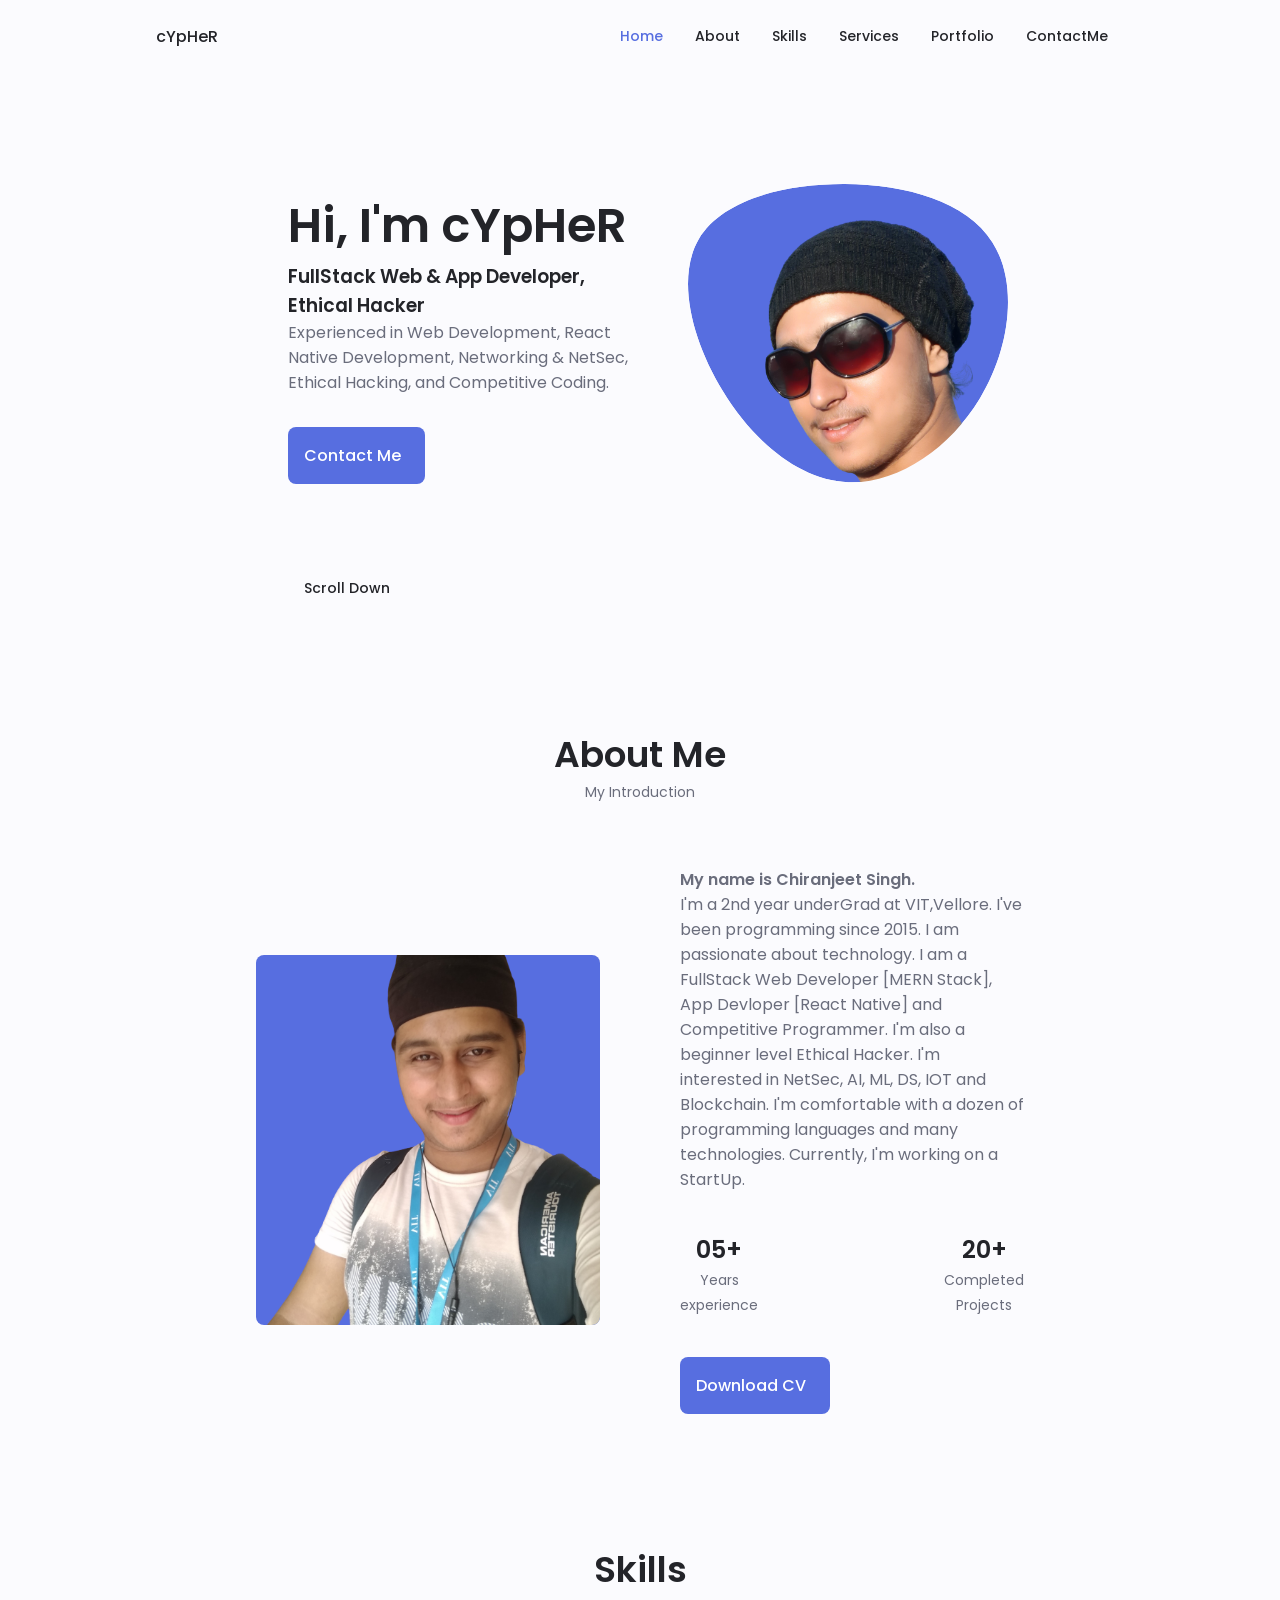
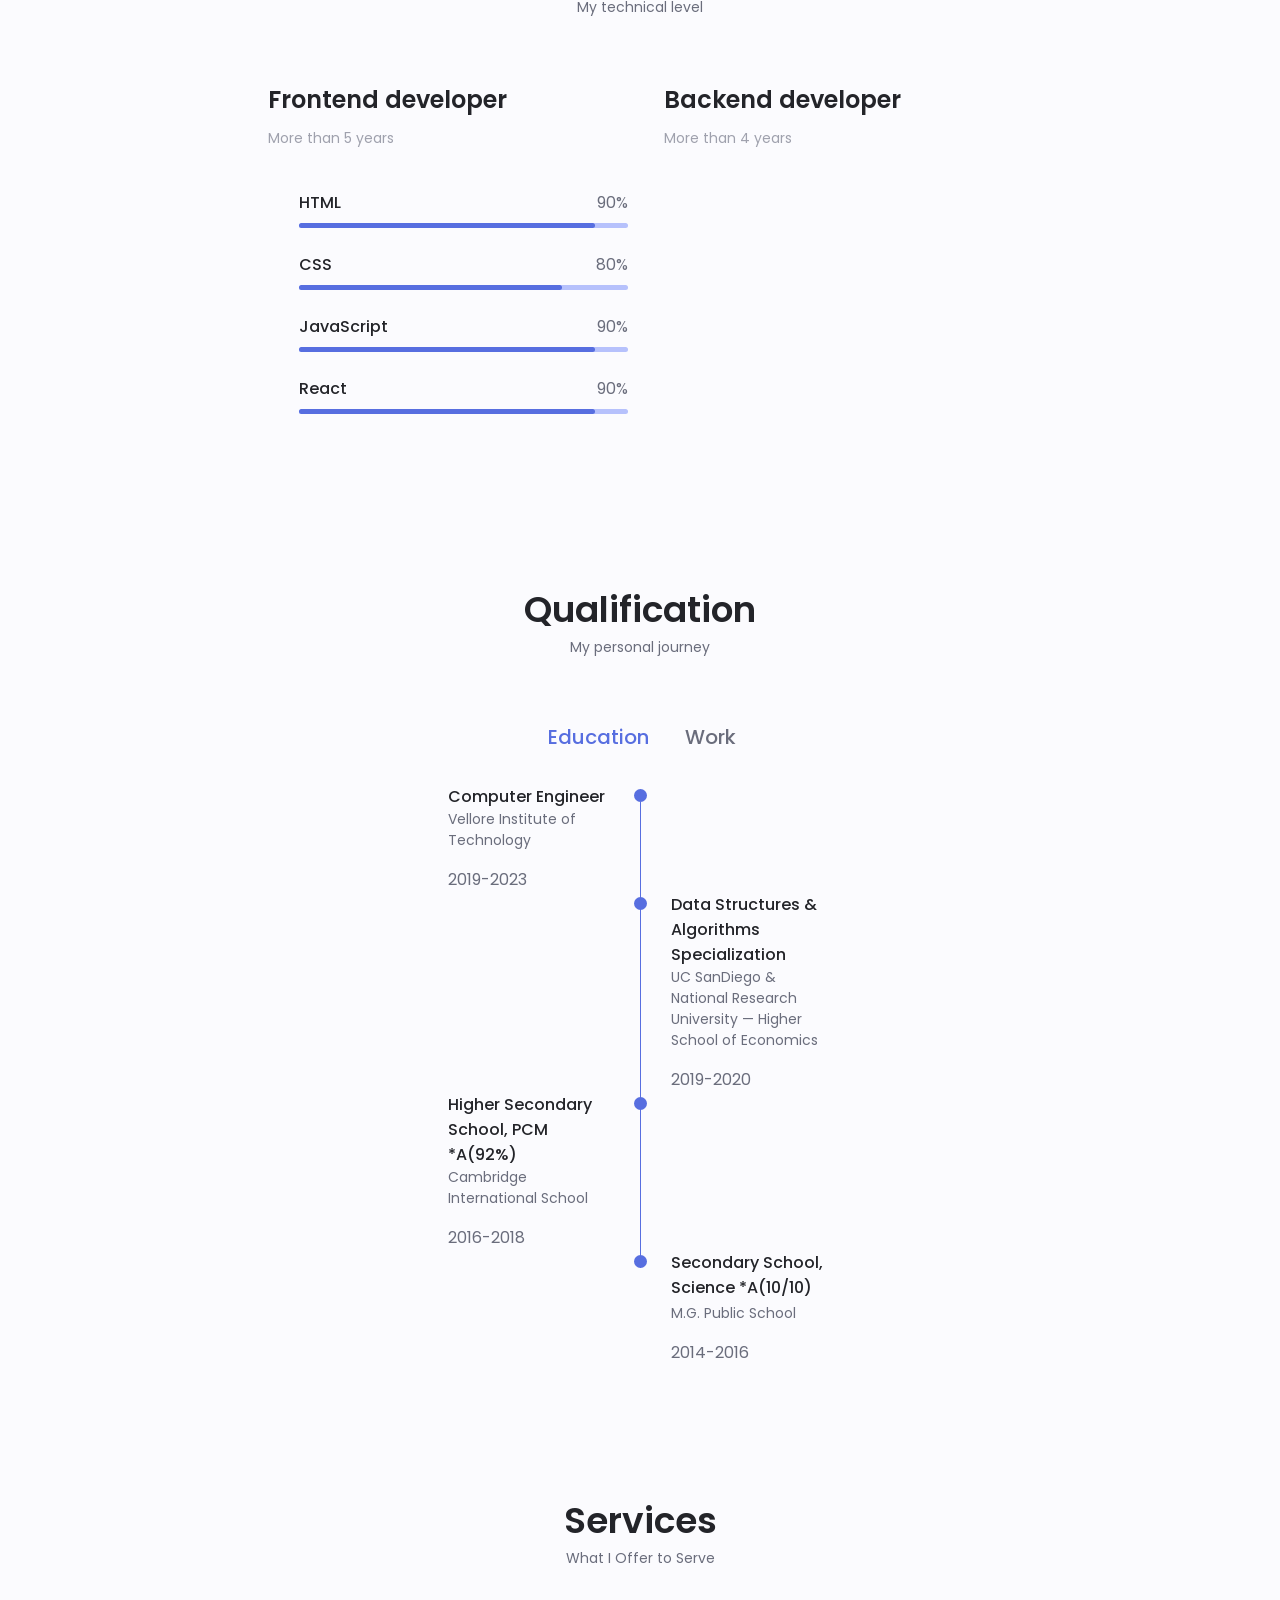
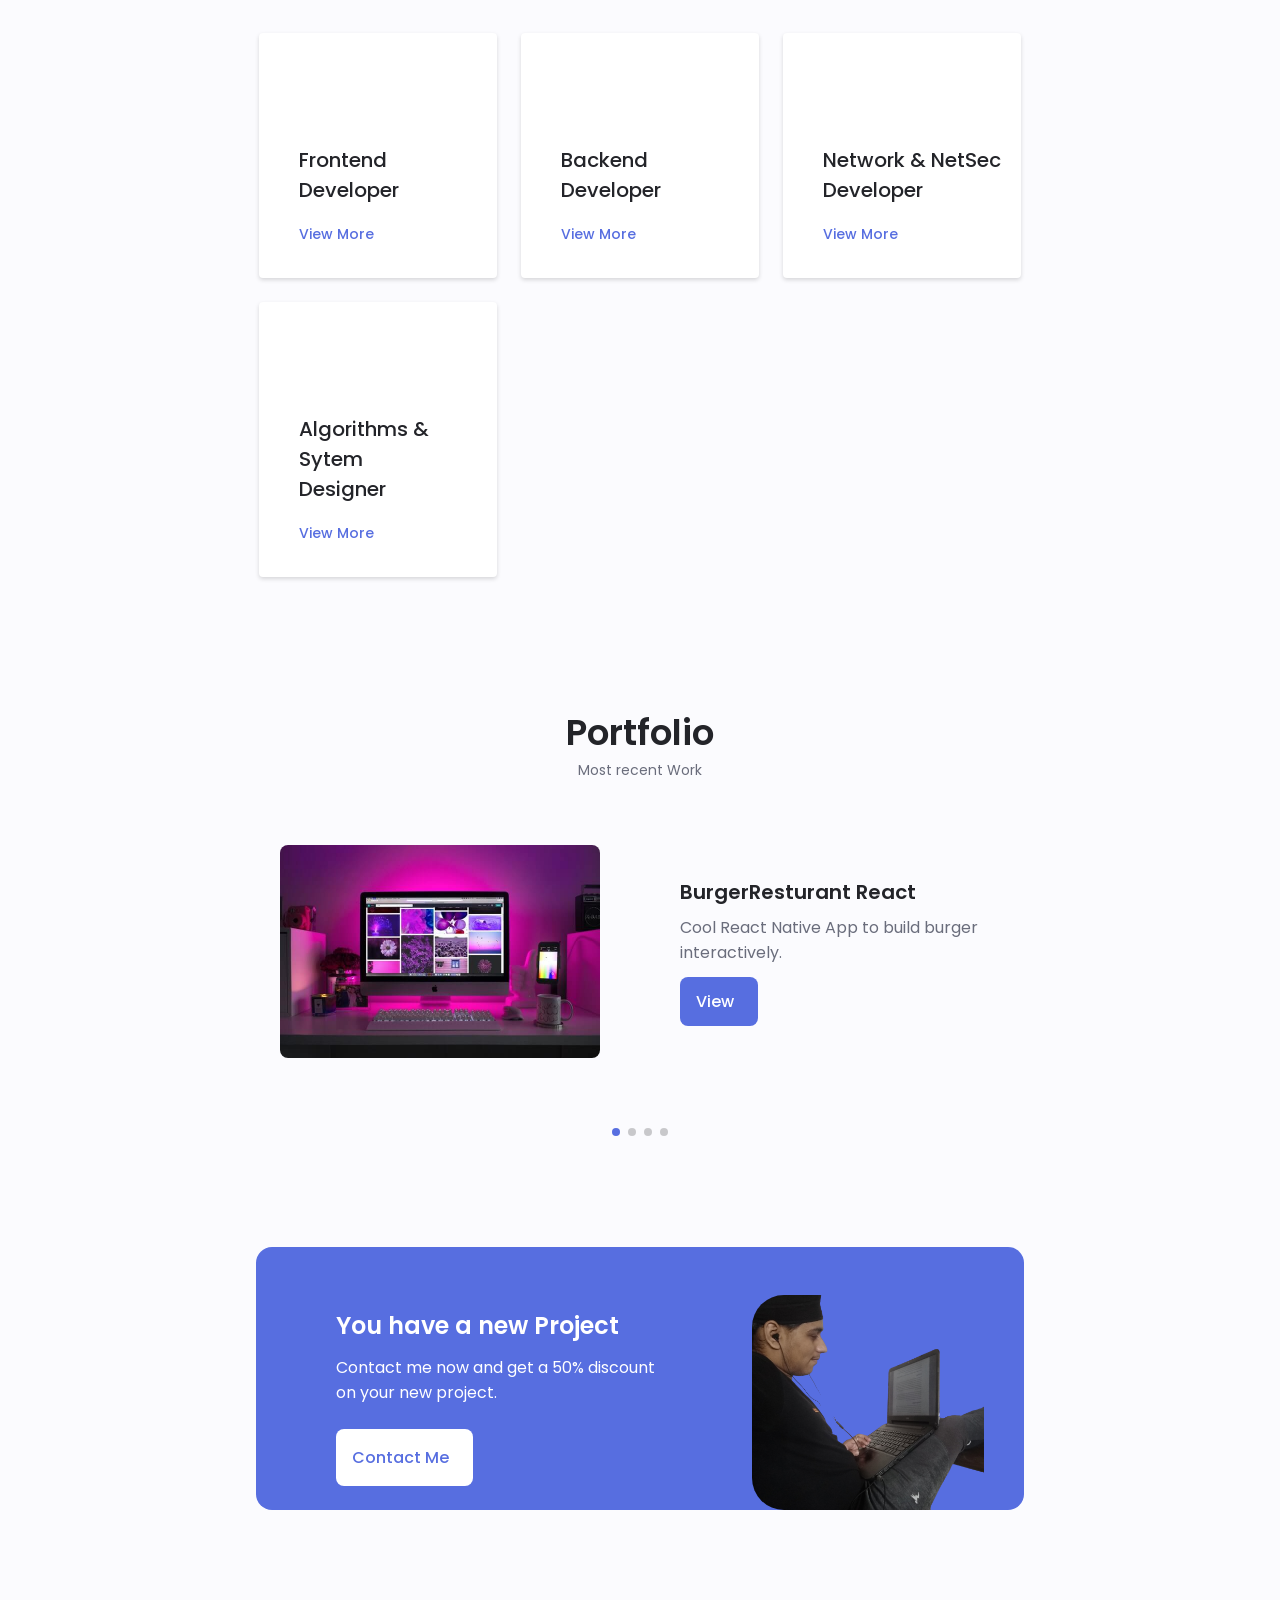
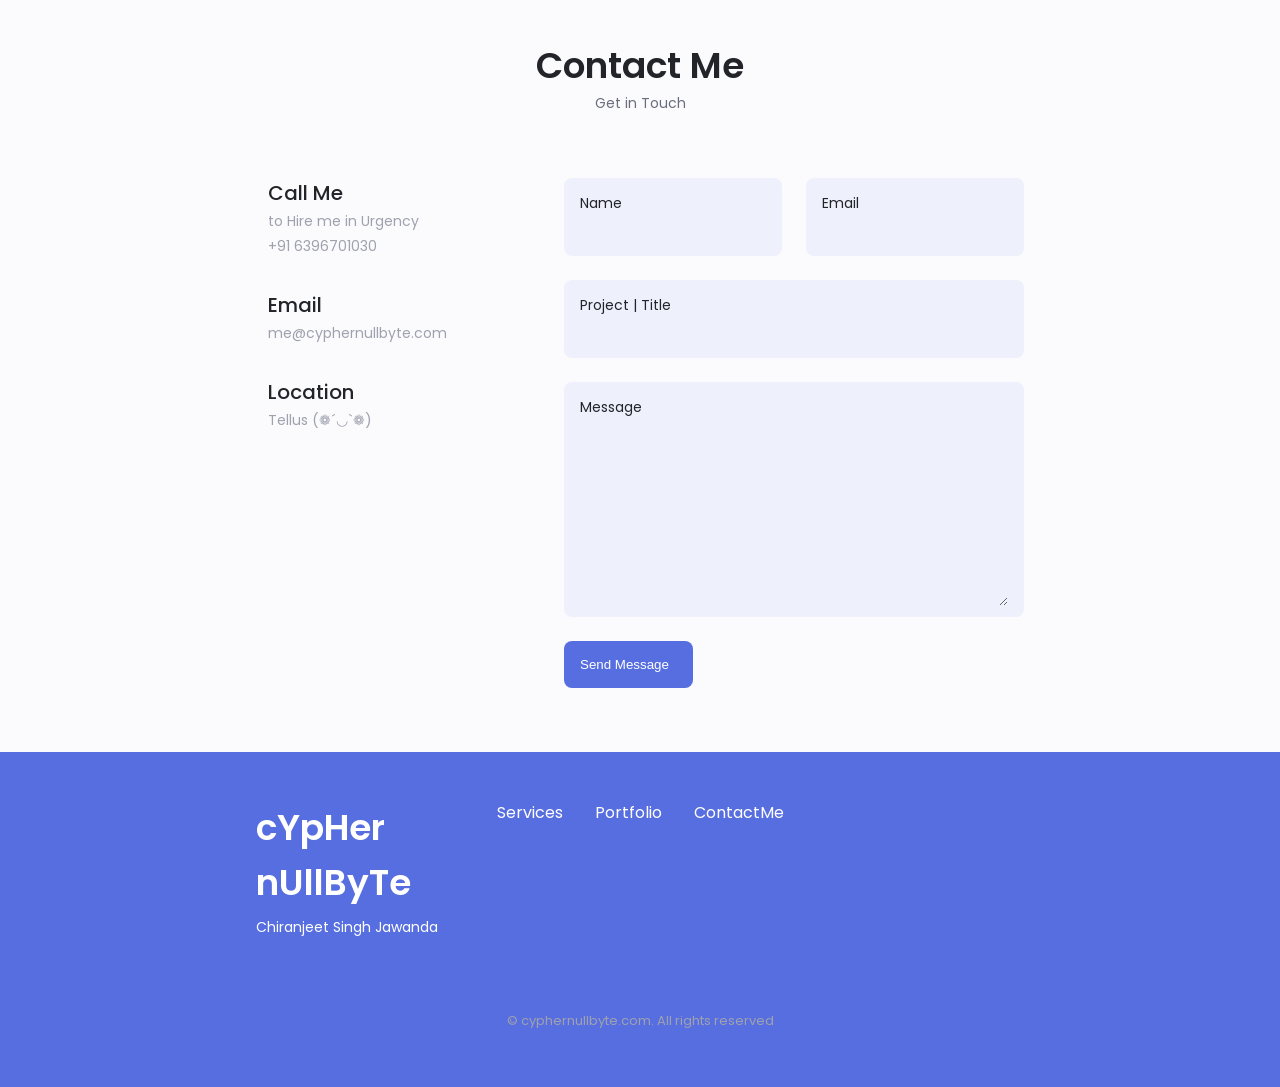
==== indexfull.html @ 96b4a588 "Updates" ====
<!DOCTYPE html>
    <html lang="en">
    <head>
        <meta charset="UTF-8">
        <meta name="viewport" content="width=device-width, initial-scale=1.0">
        <link rel="icon" href="assets//img/perfil.png">
        <!--==================== UNICONS ====================-->
        <link rel="stylesheet" href="https://unicons.iconscout.com/release/v4.0.0/css/line.css">
        
        <!--==================== SWIPER CSS ====================-->
        <link rel="stylesheet" href="assets/css/swiper-bundle.min.css">
        
        <!--==================== CSS ====================-->
        <link rel="stylesheet" href="assets/css/styles.css">

        <title>cYpHeR | CS Jawanda</title>
    </head>
    <body>
        <!--==================== HEADER ====================-->
        <header class="header" id="header">
            <nav class="nav container">
                <a href="https://cyphernullbyte.com" class="nav__logo">cYpHeR</a>
                <div class="nav__menu" id="nav-menu">
                    <ul class="nav__list grid">
                        <li class="nav__item">
                            <a href="#home" class="nav__link active-link">
                                <i class="uil uil-estate nav__icon"></i> Home
                            </a>
                        </li>
                        <li class="nav__item">
                            <a href="#about" class="nav__link">
                                <i class="uil uil-user nav__icon"></i> About
                            </a>
                        </li>
                        <li class="nav__item">
                            <a href="#skills" class="nav__link">
                                <i class="uil uil-file-alt nav__icon"></i> Skills
                            </a>
                        </li>
                        <li class="nav__item">
                            <a href="#services" class="nav__link">
                                <i class="uil uil-briefcase-alt nav__icon"></i> Services
                            </a>
                        </li>
                        <li class="nav__item">
                            <a href="#portfolio" class="nav__link">
                                <i class="uil uil-scenery nav__icon"></i> Portfolio
                            </a>
                        </li>
                        <li class="nav__item">
                            <a href="#contact" class="nav__link">
                                <i class="uil uil-message nav__icon"></i> ContactMe
                            </a>
                        </li>
                    </ul>
                    <i class="uil uil-times nav__close" id="nav-close"></i>
                </div>
                <div class="nav__btns">
                    <!-- Theme change button -->
                    <div>
                        <i class="uil uil-moon change-theme" id="theme-button"></i>
                    </div>
                    <div class="nav__toggle" id="nav-toggle">
                        <i class="uil uil-apps"></i>
                    </div>
                </div>
            </nav>
        </header>

        <!--==================== MAIN ====================-->
        <main class="main">
            <!--==================== HOME ====================-->
            <section class="home section" id="home">
                <div class="home__container container grid">
                    <div class="home__content grid">
                        <div class="home__social">
                            <a href="https://www.linkedin.com/in/cs-jawanda/" class="home__social-icon" target="_blank">
                                <i class="uil uil-linkedin-alt"></i>
                            </a>
                            <a href="mailto:me@cyphernullbyte.com" class="home__social-icon" target="_blank">
                                <i class="uil uil-envelope"></i>
                            </a>
                            <a href="https://github.com/cypher-nullbyte" class="home__social-icon" target="_blank">
                                <i class="uil uil-github-alt"></i>
                            </a>
                        </div>

                        <div class="home__img">
                            <svg class="home__blob" viewBox="0 0 200 187" xmlns="http://www.w3.org/2000/svg" xmlns:xlink="http://www.w3.org/1999/xlink">
                                <mask id="mask0" mask-type="alpha">
                                    <path d="M190.312 36.4879C206.582 62.1187 201.309 102.826 182.328 134.186C163.346 165.547 
                                    130.807 187.559 100.226 186.353C69.6454 185.297 41.0228 161.023 21.7403 129.362C2.45775 
                                    97.8511 -7.48481 59.1033 6.67581 34.5279C20.9871 10.1032 59.7028 -0.149132 97.9666 
                                    0.00163737C136.23 0.303176 174.193 10.857 190.312 36.4879Z"/>
                                </mask>
                                <g mask="url(#mask0)">
                                    <path d="M190.312 36.4879C206.582 62.1187 201.309 102.826 182.328 134.186C163.346 
                                    165.547 130.807 187.559 100.226 186.353C69.6454 185.297 41.0228 161.023 21.7403 
                                    129.362C2.45775 97.8511 -7.48481 59.1033 6.67581 34.5279C20.9871 10.1032 59.7028 
                                    -0.149132 97.9666 0.00163737C136.23 0.303176 174.193 10.857 190.312 36.4879Z"/>
                                    <image class="home__blob-img" x="12" y="18" xlink:href="assets/img/perfil.png"/>
                                </g>
                            </svg>
                        </div>
                        <div class="home__data">
                            <h1 class="home__title">
                                Hi, I'm cYpHeR
                            </h1>
                            <h3> FullStack Web & App Developer, Ethical Hacker</h3>
                            <p class="home__description">Experienced in Web Development, React Native Development, Networking & NetSec, Ethical Hacking, and Competitive Coding.</p>
                            <a href="#contact" class="button button--flex">
                                Contact Me<i class="uil uil-message button__icon"></i>
                            </a>
                        </div>
                    </div>
                    <div class="home__scroll">
                        <a href="#about" class="home__scroll-button button--flex">
                            <i class="uil uil-mouse-alt home__scroll-mouse"></i>
                            <span class="home__scroll-name">Scroll Down</span>
                            <i class="uil uil-arrow-down home__scroll-arrow"></i>
                        </a>
                    </div>
                </div>
            </section>

            <!--==================== ABOUT ====================-->
            <section class="about section" id="about">
                <h2 class="section__title">About Me</h2>
                <span class="section__subtitle">My Introduction</span>
                <div class="about__container container grid">
                    <img src="assets/img/about2.png" alt="" class="about__img">
                    <div class="about__data">
                        <span class="about__subtitle">My name is Chiranjeet Singh.</span>
                        <p class="about__description">
                            I'm a 2nd year underGrad at VIT,Vellore. I've been programming since 2015. I am passionate about technology. I am a FullStack Web Developer [MERN Stack], App Devloper [React Native] and Competitive Programmer.
                            I'm also a beginner level Ethical Hacker. I'm interested in NetSec, AI, ML, DS, IOT and Blockchain. I'm comfortable with a dozen of programming languages and many technologies. Currently, I'm working on a StartUp.
                        </p>
                        <div class="about__info">
                            <div>
                                <span class="about__info-title">05+</span>
                                <span class="about__info-name">Years <br> experience</span>
                            </div>
                            <div>
                                <span class="about__info-title">20+</span>
                                <span class="about__info-name">Completed <br> Projects</span>
                            </div>
                        </div>
                        <div class="about__buttons">
                            <a href="assets/pdf/cv.pdf" class="button button--flex" target="_blank">
                                Download CV<i class="uil uil-download-alt button__icon"></i>
                            </a>
                        </div>
                    </div>
                </div>
                
            </section>

            <!--==================== SKILLS ====================-->
            <section class="skills section" id="skills">
                <h2 class="section__title">Skills</h2>
                <span class="section__subtitle">My technical level</span>
                <div class="skills__container container grid">
                        <!--==================== SKILLS1 ====================-->
                        <div class="skills__content skills__open">
                            <div class="skills__header">
                                <i class="uil uil-brackets-curly skills__icon"></i>
                                <div>
                                    <h1 class="skills__titles">Frontend developer</h1>
                                    <span class="skills__subtitle">More than 5 years</span>
                                </div>
                                <i class="uil uil-angle-down skills__arrow"></i>
                            </div>
                            <div class="skills__list grid">
                                <div class="skills__data">
                                    <div class="skills__titles">
                                        <h3 class="skills__name">HTML</h3>
                                        <span class="skills__number">90%</span>
                                    </div>
                                    <div class="skills__bar">
                                        <span class="skills__percentage skills__html"></span>
                                    </div>
                                </div>
                                <div class="skills__data">
                                    <div class="skills__titles">
                                        <h3 class="skills__name">CSS</h3>
                                        <span class="skills__number">80%</span>
                                    </div>
                                    <div class="skills__bar">
                                        <span class="skills__percentage skills__css"></span>
                                    </div>
                                </div>
                                <div class="skills__data">
                                    <div class="skills__titles">
                                        <h3 class="skills__name">JavaScript</h3>
                                        <span class="skills__number">90%</span>
                                    </div>
                                    <div class="skills__bar">
                                        <span class="skills__percentage skills__js"></span>
                                    </div>
                                </div>
                                <div class="skills__data">
                                    <div class="skills__titles">
                                        <h3 class="skills__name">React</h3>
                                        <span class="skills__number">90%</span>
                                    </div>
                                    <div class="skills__bar">
                                        <span class="skills__percentage skills__react"></span>
                                    </div>
                                </div>
                            </div>
                        </div>
                        
                        <!--==================== SKILLS2 ====================-->
                        <div class="skills__content skills__close">
                            <div class="skills__header">
                                <i class="uil uil-server-network skills__icon"></i>
                                <div>
                                    <h1 class="skills__titles">Backend developer</h1>
                                    <span class="skills__subtitle">More than 4 years</span>
                                </div>
                                <i class="uil uil-angle-down skills__arrow"></i>
                            </div>
                            <div class="skills__list grid">
                                <div class="skills__data">
                                    <div class="skills__titles">
                                        <h3 class="skills__name">PHP</h3>
                                        <span class="skills__number">60%</span>
                                    </div>
                                    <div class="skills__bar">
                                        <span class="skills__percentage skills__php"></span>
                                    </div>
                                </div>
                                <div class="skills__data">
                                    <div class="skills__titles">
                                        <h3 class="skills__name">Node Js</h3>
                                        <span class="skills__number">80%</span>
                                    </div>
                                    <div class="skills__bar">
                                        <span class="skills__percentage skills__node"></span>
                                    </div>
                                </div>
                                <div class="skills__data">
                                    <div class="skills__titles">
                                        <h3 class="skills__name">Firebase</h3>
                                        <span class="skills__number">70%</span>
                                    </div>
                                    <div class="skills__bar">
                                        <span class="skills__percentage skills__firebase"></span>
                                    </div>
                                </div>
                                <div class="skills__data">
                                    <div class="skills__titles">
                                        <h3 class="skills__name">Mongo DB</h3>
                                        <span class="skills__number">70%</span>
                                    </div>
                                    <div class="skills__bar">
                                        <span class="skills__percentage skills__mongo"></span>
                                    </div>
                                </div>
                            </div>
                        </div>

                </div>
            </section>

            <!--==================== QUALIFICATION ====================-->
            <section class="qualification section">
                <h2 class="section__title">Qualification</h2>
                <span class="section__subtitle">My personal journey</span>

                <div class="qualificaion__container container">
                    <div class="qualification__tabs">
                        <div class="qualification__button button--flex qualification__active" data-target="#education">
                            <i class="uil uil-graduation-cap qualification__icon"></i>
                            Education
                        </div>

                        <div class="qualification__button button--flex" data-target="#work">
                            <i class="uil uil-briefcase-alt qualification__icon"></i>
                            Work
                        </div>
                    </div>

                    <div class="qualification__sections">
                            <!--==================== QUALIFICATION CONTENT 1====================-->
                            <div class="qualification__content qualification__active" data-content id="education">
                                <!--==================== QUALIFICATION 1====================-->
                                <div class="qualification__data">
                                    <div>
                                        <h3 class="qualification__title">Computer Engineer</h3>
                                        <span class="qualification__subtitle">Vellore Institute of Technology</span>
                                        <div class="qualification___calendar">
                                            <i class="uil uil-calendar-alt"></i>
                                            2019-2023
                                        </div>
                                    </div>
                                    <div>
                                        <span class="qualification__rounder"></span>
                                        <span class="qualification__line"></span>
                                    </div>
                                </div>
                                 <!--==================== QUALIFICATION 2====================-->
                                 <div class="qualification__data">
                                    <div></div>
                                    <div>
                                        <span class="qualification__rounder"></span>
                                        <span class="qualification__line"></span>
                                    </div>
                                    <div>
                                        <h3 class="qualification__title">Data Structures & Algorithms Specialization</h3>
                                        <span class="qualification__subtitle">
                                            UC SanDiego & National Research University — Higher School of Economics
                                        </span>
                                        <div class="qualification___calendar">
                                            <i class="uil uil-calendar-alt"></i>
                                            2019-2020
                                        </div>
                                    </div>
                                </div>

                                <!--==================== QUALIFICATION 3====================-->
                                <div class="qualification__data">
                                    <div>
                                        <h3 class="qualification__title">Higher Secondary School, PCM *A(92%)</h3>
                                        <span class="qualification__subtitle">Cambridge International School</span>
                                        <div class="qualification___calendar">
                                            <i class="uil uil-calendar-alt"></i>
                                            2016-2018
                                        </div>
                                    </div>
                                    <div>
                                        <span class="qualification__rounder"></span>
                                        <span class="qualification__line"></span>
                                    </div>
                                </div>
                                 <!--==================== QUALIFICATION 4====================-->
                                 <div class="qualification__data">
                                    <div></div>
                                    <div>
                                        <span class="qualification__rounder"></span>
                                        <!-- <span class="qualification__line"></span> -->
                                    </div>
                                    <div>
                                        <h3 class="qualification__title">Secondary School, Science *A(10/10)</h3>
                                        <span class="qualification__subtitle">
                                            M.G. Public School
                                        </span>
                                        <div class="qualification___calendar">
                                            <i class="uil uil-calendar-alt"></i>
                                            2014-2016
                                        </div>
                                    </div>
                                </div>
                            </div>

                             <!--==================== QUALIFICATION CONTENT 2====================-->
                             <div class="qualification__content" data-content id="work">
                                <!--==================== QUALIFICATION 1====================-->
                                <div class="qualification__data">
                                    <div>
                                        <h3 class="qualification__title">Web Developer & Designer</h3>
                                        <span class="qualification__subtitle">cyphernullbyte.com</span>
                                        <div class="qualification___calendar">
                                            <i class="uil uil-calendar-alt"></i>
                                            2021-XXXX
                                        </div>
                                    </div>
                                    <div>
                                        <span class="qualification__rounder"></span>
                                        <span class="qualification__line"></span>
                                    </div>
                                </div>
                                 <!--==================== QUALIFICATION 2====================-->
                                 <div class="qualification__data">
                                    <div></div>
                                    <div>
                                        <span class="qualification__rounder"></span>
                                        <span class="qualification__line"></span>
                                    </div>
                                    <div>
                                        <h3 class="qualification__title">Core Committe Technical Member</h3>
                                        <span class="qualification__subtitle">Sigma Xi, VIT Vellore</span>
                                        <div class="qualification___calendar">
                                            <i class="uil uil-calendar-alt"></i>
                                            2019-2020
                                        </div>
                                    </div>
                                    
                                </div>
                                <!--==================== QUALIFICATION 3====================-->
                                <div class="qualification__data">
                                    <div>
                                        <h3 class="qualification__title">Founder & CTO</h3>
                                        <span class="qualification__subtitle">cYpHer.Inc<br>[in-progress]</span>
                                        <div class="qualification___calendar">
                                            <i class="uil uil-calendar-alt"></i>
                                            2021-XXXX
                                        </div>
                                    </div>
                                    <div>
                                        <span class="qualification__rounder"></span>
                                        <!-- <span class="qualification__line"></span> -->
                                    </div>
                                </div>
                            </div>
                    </div>

                </div>
            </section>

            <!--==================== SERVICES ====================-->
            <section class="services section" id="services">
                <h2 class="section__title">Services</h2>
                <span class="section__subtitle">What I Offer to Serve</span>
                <div class="services__container container grid">
                    <!--==================== SERVICE 1 ====================-->
                    <div class="services__content">
                        <div>
                            <i class="uil uil-web-grid services__icon"></i>
                            <h3 class="services__title">Frontend<br>Developer</h3>
                        </div>
                        <span class="button button--flex button--small button--link services__button">
                            View More
                            <i class="uil uil-arrow-right button__icon"></i>
                        </span>

                        <div class="services__modal">
                            <div class="services__modal-content">
                                <h4 class="services__modal-title">Frontend Developer</h4>
                                <i class="uil uil-times services__modal-close"></i>
                                <ul class="services__modal-services grid">
                                    <li class="services__modal-service">
                                        <i class="uil uil-check-circle services__modal-icon"></i>
                                        <p>Developing the User Interface.</p>
                                    </li>
                                    <li class="services__modal-service">
                                        <i class="uil uil-check-circle services__modal-icon"></i>
                                        <p>React Application</p>
                                    </li>
                                    <li class="services__modal-service">
                                        <i class="uil uil-check-circle services__modal-icon"></i>
                                        <p>Next Application</p>
                                    </li>
                                    <li class="services__modal-service">
                                        <i class="uil uil-check-circle services__modal-icon"></i>
                                        <p>Rest as well as GraphQL API</p>
                                    </li>
                                </ul>
                            </div>
                        </div>
                    </div>

                    <!--==================== SERVICE 2 ====================-->
                    <div class="services__content">
                        <div>
                            <i class="uil uil-arrow services__icon"></i>
                            <h3 class="services__title">Backend<br>Developer</h3>
                        </div>
                        <span class="button button--flex button--small button--link services__button">
                            View More
                            <i class="uil uil-arrow-right button__icon"></i>
                        </span>

                        <div class="services__modal">
                            <div class="services__modal-content">
                                <h4 class="services__modal-title">Backend Developer</h4>
                                <i class="uil uil-times services__modal-close"></i>
                                <ul class="services__modal-services grid">
                                    <li class="services__modal-service">
                                        <i class="uil uil-check-circle services__modal-icon"></i>
                                        <p>Database: Sql as well as NoSql</p>
                                    </li>
                                    <li class="services__modal-service">
                                        <i class="uil uil-check-circle services__modal-icon"></i>
                                        <p>Node.Js, Django, PHP Available</p>
                                    </li>
                                    <li class="services__modal-service">
                                        <i class="uil uil-check-circle services__modal-icon"></i>
                                        <p>Advanced Authentication available.</p>
                                    </li>
                                </ul>
                            </div>
                        </div>
                    </div>
                     <!--==================== SERVICE 3 ====================-->
                     <div class="services__content">
                        <div>
                            <i class="uil uil-arrow services__icon"></i>
                            <h3 class="services__title">Network & NetSec<br>Developer</h3>
                        </div>
                        <span class="button button--flex button--small button--link services__button">
                            View More
                            <i class="uil uil-arrow-right button__icon"></i>
                        </span>

                        <div class="services__modal">
                            <div class="services__modal-content">
                                <h4 class="services__modal-title">Network & NetSec Developer</h4>
                                <i class="uil uil-times services__modal-close"></i>
                                <ul class="services__modal-services grid">
                                    <li class="services__modal-service">
                                        <i class="uil uil-check-circle services__modal-icon"></i>
                                        <p>Can code servers from scratch.</p>
                                    </li>
                                    <li class="services__modal-service">
                                        <i class="uil uil-check-circle services__modal-icon"></i>
                                        <p>Security Services (Ethical Hacking) available</p>
                                    </li>
                                </ul>
                            </div>
                        </div>
                    </div>
                     <!--==================== SERVICE 4 ====================-->
                     <div class="services__content">
                        <div>
                            <i class="uil uil-pen services__icon"></i>
                            <h3 class="services__title">Algorithms & Sytem<br>Designer</h3>
                        </div>
                        <span class="button button--flex button--small button--link services__button">
                            View More
                            <i class="uil uil-arrow-right button__icon"></i>
                        </span>

                        <div class="services__modal">
                            <div class="services__modal-content">
                                <h4 class="services__modal-title">Algorithms & Sytem Designer</h4>
                                <i class="uil uil-times services__modal-close"></i>
                                <ul class="services__modal-services grid">
                                    <li class="services__modal-service">
                                        <i class="uil uil-check-circle services__modal-icon"></i>
                                        <p>Give any real world problem.</p>
                                    </li>
                                    <li class="services__modal-service">
                                        <i class="uil uil-check-circle services__modal-icon"></i>
                                        <p>Algorithm Design & Code Available.</p>
                                    </li>
                                    <li class="services__modal-service">
                                        <i class="uil uil-check-circle services__modal-icon"></i>
                                        <p>System Design Available.</p>
                                    </li>
                                    <li class="services__modal-service">
                                        <i class="uil uil-check-circle services__modal-icon"></i>
                                        <p>AI, ML, DS, DL Problem Solutions Availabe.</p>
                                    </li>
                                </ul>
                            </div>
                        </div>
                    </div>    
                </div>                            
            </section>

            <!--==================== PORTFOLIO ====================-->
            <section class="portfolio section" id="portfolio">
                <h2 class="section__title">Portfolio</h2>
                <span class="section__subtitle">Most recent Work</span>
                <div class="portfolio__container container swiper-container">
                    <div class="swiper-wrapper">
                        <!--==================== PORTFOLIO 1====================-->
                        <div class="portfolio__content grid swiper-slide">
                            <img src="assets/img/portfolio1.jpg" alt="" class="portfolio__img">
                            <div class="portfolio__data">
                                <h3 class="portfolio__title">BurgerResturant React</h3>
                                <p class="portfolio__description">Cool React Native App to build burger interactively.</p>
                                <a href="https://github.com/cypher-nullbyte/BurgerResturant" class="button button--flex button--small portfolio__button">
                                    View
                                    <i class="uil uil-arrow-right button__icon "></i>
                                </a>
                            </div>
                        </div>
                         <!--==================== PORTFOLIO 2====================-->
                         <div class="portfolio__content grid swiper-slide">
                            <img src="assets/img/advanced-multimedia-obfuscation.jpg" alt="" class="portfolio__img">
                            <div class="portfolio__data">
                                <h3 class="portfolio__title">Advanced Multimedia Obfuscation</h3>
                                <p class="portfolio__description">Used Visual Cryptography and LSB Steganography together.</p>
                                <a href="https://github.com/cypher-nullbyte/Advanced-Multimedia-Obfuscation" class="button button--flex button--small portfolio__button">
                                    View
                                    <i class="uil uil-arrow-right button__icon "></i>
                                </a>
                            </div>
                        </div>
                         <!--==================== PORTFOLIO 3====================-->
                         <div class="portfolio__content grid swiper-slide">
                            <img src="assets/img/portfolio3.jpg" alt="" class="portfolio__img">
                            <div class="portfolio__data">
                                <h3 class="portfolio__title">ShopIn</h3>
                                <p class="portfolio__description">Amazon.com Motivated Replica. Demo Link available soon...</p>
                                <a href="#protfolio" class="button button--flex button--small portfolio__button">
                                    Demo
                                    <i class="uil uil-arrow-right button__icon "></i>
                                </a>
                            </div>
                        </div>
                        <!--==================== PORTFOLIO 4====================-->
                        <div class="portfolio__content grid swiper-slide">
                            <img src="assets/img/the-meals-app.jpeg" alt="" class="portfolio__img">
                            <div class="portfolio__data">
                                <h3 class="portfolio__title">The Meals App</h3>
                                <p class="portfolio__description">React Native Application for Recipes with basic features like lactose, gluten, vegan filters</p>
                                <a href="https://github.com/cypher-nullbyte/the-meals-app" class="button button--flex button--small portfolio__button">
                                    View
                                    <i class="uil uil-arrow-right button__icon "></i>
                                </a>
                            </div>
                        </div>
                        
                    </div>
                    <!-- Arrows -->
                    <div class="swiper-button-next">
                        <i class="uil uil-angle-right-b swiper-portfolio-icon"></i>
                    </div>
                    <div class="swiper-button-prev">
                        <i class="uil uil-angle-left-b swiper-portfolio-icon"></i>
                    </div>
                    <!-- Pagination -->
                    <div class="swiper-pagination"></div>

                </div>
            </section>

            <!--==================== PROJECT IN MIND ====================-->
            <section class="project section">
                <div class="project__bg">
                    <div class="project__container container grid">
                        <div class="project__data">
                            <h2 class="project__title">You have a new Project</h2>
                            <p class="project__description">
                                Contact me now and get a 50% discount on your new project.
                            </p>
                            <a href="#contact" class="button button--flex button--white">
                                Contact Me
                                <i class="uil uil-message project__icon button__icon"></i>
                            </a>
                        </div>
                        <img src="assets/img/project.png" alt="" class="project__img">
                    </div>
                </div>

            </section>

            <!--==================== TESTIMONIAL ====================-->
            

            <!--==================== CONTACT ME ====================-->
            <section class="contact section" id="contact">
                <h2 class="section__title">Contact Me</h2>
                <span class="section__subtitle">Get in Touch</span>
                <div class="contact__container container grid">
                    <div>
                        <div class="contact__information">
                            <i class="uil uil-phone contact__icon"></i>
                            <div>
                                <h3 class="contact__title">Call Me</h3> 
                                <span class="contact__subtitle">to Hire me in Urgency<br>+91 6396701030</span>
                            </div>
                        </div>
                        <div class="contact__information">
                            <i class="uil uil-envelope contact__icon"></i>
                            <div>
                                <h3 class="contact__title">Email</h3> 
                                <span class="contact__subtitle">me@cyphernullbyte.com</span>
                            </div>
                        </div>
                        <div class="contact__information">
                            <i class="uil uil-map-marker contact__icon"></i>
                            <div>
                                <h3 class="contact__title">Location</h3> 
                                <span class="contact__subtitle">Tellus (❁´◡`❁)</span>
                            </div>
                        </div>
                    </div>
                    <form action="https://formspree.io/f/mlealbjd" class="contact__form grid" id="my_form" method="POST">
                        <div class="contact__inputs grid">
                            <div class="contact__content">
                                <label for="name" class="contact__label">Name</label>
                                <input type="text" name="name" id="name" class="contact__input" required>
                            </div>
                            <div class="contact__content">
                                <label for="email" class="contact__label">Email</label>
                                <input type="email" name="email" id="email" class="contact__input" required>
                            </div>
                        </div>
                        <div class="contact__content">
                            <label for="project" class="contact__label">Project | Title</label>
                            <input type="text" id="project" name="project" class="contact__input" required>
                        </div>
                        <div class="contact__content">
                            <label for="message" class="contact__label">Message</label>
                            <textarea name="message" name="message" id="message" cols="0" rows="7" class="contact__input" required></textarea>
                        </div>
                        <div>
                            <!-- <a href="javascript:{}"  class="button button--flex" onclick="document.getElementById('my_form').submit();">
                                Send Message
                                <i class="uil uil-message button__icon"></i>
                            </a> -->
                            <button type="submit" class="button button--flex" style="cursor: pointer;">
                                Send Message
                                <i class="uil uil-message button__icon"></i>
                            </button>
                        </div>
                    </form>
                </div>
            </section>
        </main>

        <!--==================== FOOTER ====================-->
        <footer class="footer">
            <div class="footer__bg">
                <div class="footer__container container grid">
                    <div>
                        <h1 class="footer__title">cYpHer nUllByTe</h1>
                        <span class="footer__subtitle">Chiranjeet Singh Jawanda</span>
                    </div>
                    <ul class="footer__links">
                        <li>
                            <a href="#services" class="footer__link">Services</a>
                        </li>
                        <li>
                            <a href="#portfolio" class="footer__link">Portfolio</a>
                        </li>
                        <li>
                            <a href="#contact" class="footer__link">ContactMe</a>
                        </li>
                    </ul>

                    <div class="footer__socials">
                       
                        <a href="https://www.linkedin.com/in/cs-jawanda/" class="footer__social" target="_blank">
                            <i class="uil uil-linkedin-alt"></i>
                        </a>
                        <a href="mailto:me@cyphernullbyte.com" class="footer__social" target="_blank">
                            <i class="uil uil-envelope"></i>
                        </a>
                        <a href="https://github.com/cypher-nullbyte" class="footer__social" target="_blank">
                            <i class="uil uil-github-alt"></i>
                        </a>
                    </div>
                </div>
                <p class="footer__copy">&#169; cyphernullbyte.com. All rights reserved</p>
            </div>
            
        </footer>
        
        <!--==================== SCROLL TOP ====================-->
        <a href="#home" class="scrollup" id="scroll-up">
            <i class="uil uil-arrow-up scrollup__icon"></i>
        </a>

        <!--==================== SWIPER JS ====================-->
        <script src="assets/js/swiper-bundle.min.js"></script>

        <!--==================== MAIN JS ====================-->
        <script src="assets/js/main.js"></script>
    </body>
</html>
---- assets/css/styles.css ----
/*==================== GOOGLE FONTS ====================*/
@import url('https://fonts.googleapis.com/css2?family=Poppins:wght@400;500;600&display=swap');


/*==================== VARIABLES CSS ====================*/
:root {
    --header-height: 3rem;

    /*========== Colors ==========*/
    /* Change favorite color */
    --hue-color: 230; /*Purple 250 - Green 142 - Blue 230 - Pink 340*/

    /* HSL color mode */
    --first-color:hsl(var(--hue-color), 69%, 61%) ;
    --first-color-second: hsl(var(--hue-color),69%, 61%) ;
    --first-color-alt: hsl(var(--hue-color),57%,53%) ;
    --first-color-lighter: hsl(var(--hue-color),92%,85%) ;
    --title-color: hsl(var(--hue-color),8%,15%);
    --text-color: hsl(var(--hue-color),8%,45%);
    --text-color-light: hsl(var(--hue-color),8%,65%);
    --input-color: hsl(var(--hue-color),70%,96%);
    --body-color: hsl(var(--hue-color),60%,99%);
    --container-color: #fff;
    --scroll-bar-color:hsl(var(--hue-color),12%,90%);
    --scroll-thumb-color:hsl(var(--hue-color),12%,70%);

    /*========== Font and typography ==========*/
    --body-font: 'Poppins', sans-serif;

    /* .5rem = 8px, 1rem = 16px, 1.5rem = 24px ... */
    --big-font-size: 2rem;
    --h1-font-size: 1.5rem;
    --h2-font-size: 1.25rem;
    --h3-font-size: 1.125rem;
    --normal-font-size: 0.938rem;
    --small-font-size: 0.813rem;
    --smaller-font-size: .75rem;

    /*========== Font weight ==========*/
    --font-medium: 500;
    --font-semi-bold: 600;

    /*========== Margenes Bottom ==========*/
    /* .25rem = 4px, .5rem = 8px, .75rem = 12px ... */
    --mb-0-25: .25rem;
    --mb-0-5: .5rem;
    --mb-0-75: .75rem;
    --mb-1: 1rem;
    --mb-1-5: 1.5rem;
    --mb-2: 2rem;
    --mb-2-5: 2.5rem;
    --mb-3: 3rem;

    /*========== z index ==========*/
    --z-tooltip: 10;
    --z-fixed: 100;
    --z-modal: 1000;
}

/* Font size for large devices */
@media screen and (min-width: 968px) {
    :root {
        --big-font-size: 3rem;
        --h1-font-size: 2.25rem;
        --h2-font-size: 1.5rem;
        --h3-font-size: 1.25rem;
        --normal-font-size: 1rem;
        --small-font-size: .875rem;
        --smaller-font-size: .813rem;
    }
}

/*========== Variables Dark theme ==========*/
body.dark-theme{
     /* HSL color mode */
     --first-color-second: hsl(var(--hue-color),30%, 8%) ;
     --title-color: hsl(var(--hue-color),8%,95%);
     --text-color: hsl(var(--hue-color),8%,75%);
     --input-color: hsl(var(--hue-color),29%,16%);
     --body-color: hsl(var(--hue-color),28%,12%);
     --container-color: hsl(var(--hue-color),29%,16%);
     --scroll-bar-color:hsl(var(--hue-color),12%,48%);
    --scroll-thumb-color:hsl(var(--hue-color),12%,36%);
}

/*========== Button Dark/Light ==========*/
.nav__btns{
    display: flex;
    align-items: center;
}

.change-theme{
    font-size:1.25rem;
    color:var(--title-color);
    margin-right: var(--mb-1);
    cursor: pointer;

}

.change-theme:hover{
    color:var(--first-color);
}
/*==================== BASE ====================*/
*{
    box-sizing: border-box;
    padding:0;
    margin:0;
}

html{
    scroll-behavior: smooth;
}
body{
    margin: 0 0 var(--header-height) 0;
    font-family:var(--body-font);
    font-size: var(--normal-font-size);
    background-color: var(--body-color);
    color: var(--text-color);
}

h1,h2,h3,h4{
    color:var(--title-color);
    font-weight: var(--font-semi-bold);
}

ul{
    list-style:none;
}

a{
    text-decoration: none;
}

img{
    max-width: 100%;
    height: auto;
}

/*==================== REUSABLE CSS CLASSES ====================*/
.section{
    padding:2rem 0 4rem;
}

.section__title{
    font-size:var(--h1-font-size);
}

.section__subtitle{
    display: block;
    font-size: var(--small-font-size);
    margin-bottom: var(--mb-3);
}

.section__title,
.section__subtitle{
    text-align: center;
}


/*==================== LAYOUT ====================*/
.container{
    max-width: 768px;
    margin-left: var(--mb-1-5);
    margin-right: var(--mb-1-5);
}

.grid{
    display:grid;
    gap: 1.5rem;
}

.header{
    width: 100%;
    position: fixed;
    bottom:0;
    left:0;
    z-index: var(--z-fixed);
    background-color: var(--body-color);
}

/*==================== NAV ====================*/
.nav{
    max-width: 968px;
    height: var(--header-height);
    display: flex;
    justify-content: space-between;
    align-items: center;
}

.nav__logo,
.nav__toggle{
    color:var(--title-color);
    font-weight: var(--font-medium);
}

.nav__logo:hover{
    color:var(--first-color);
}

.nav__toggle{
    font-size: 1.1rem;
    cursor: pointer;
}
.nav__toggle:hover{
    color:var(--first-color);
}

@media screen and (max-width: 768px){
    .nav__menu{
        position: fixed;
        bottom: -100%;
        left: 0;
        width: 100%;
        background-color: var(--body-color);
        padding: 2rem 1.5rem 4rem;
        box-shadow: 0 -1px 4px rgba(0,0,0,.15);
        border-radius: 1.5rem 1.5rem 0 0;
        transition: .3s;
    }
}

.nav__list{
    grid-template-columns: repeat(3,1fr);
    gap:2rem;
}

.nav__link{
    display: flex;
    flex-direction: column;
    align-items: center;
    font-size: var(--small-font-size);
    color:var(--title-color);
    font-weight: var(--font-medium);
}

.nav__link:hover{
    color: var(--first-color);
}

.nav__icon{
    font-size: 1.2rem;
}

.nav__close{
    position: absolute;
    right: 1.3rem;
    bottom:0.5rem;
    font-size: 1.5rem;
    cursor: pointer;
    color: var(--first-color);
}

.nav__close:hover{
    color:var(--first-color-alt);
}


/* show menu */
.show-menu{
    bottom: 0;
}
/* Active link */
.active-link{
    color:var(--first-color);
}

/* Change background header */
.scroll-header{
    box-shadow: 0 -1px 4px rgba(0,0,0,.15);
}

/*==================== HOME ====================*/
.home__container{
    gap:1rem;
}

.home__content{
    grid-template-columns: .5fr 3fr;
    padding-top:3.5rem;
    align-items: center;
}

.home__social{
    display: grid;
    grid-template-columns: max-content;
    row-gap:1rem;
}

.home__social-icon{
    font-size:1.25rem;
    color:var(--first-color);
}

.home__social-icon:hover{
    color: var(--first-color-alt);
}

.home__blob{
    width: 200px;
    fill:var(--first-color);
}

.home__blob-img{
    width: 170px;
}

.home__data{
    grid-column: 1/3;
}

.home__title{
    font-size: var(--big-font-size);
}

.home__subtitle{
    font-size: var(--h3-font-size);
    color:var(--text-color);
    font-weight: var(--font-medium);
    margin-bottom: var(--mb-0-75);
}

.home__description{
    margin-bottom: var(--mb-2);
}

.home__scroll{
    display: none;
}

.home__scroll-button{
    color: var(--first-color);
    transition: .3s;
}

.home__scroll-button:hover{
    transform:translateY(0.25rem);
}

.home__scroll-mouse{
    font-size: 2rem;
}

.home__scroll-name{
    font-size: var(--small-font-size);
    color:var(--title-color);
    font-weight: var(--font-medium);
    margin-right: var(--mb-0-25);
}

.home__scroll-arrow{
    font-size: 1.25rem;
}

/*==================== BUTTONS ====================*/
.button{
    display: inline-block;
    background-color: var(--first-color);
    color:#fff;
    padding:1rem;
    border-radius: .5rem;
    font-weight: var(--font-medium);
    border: none;
}

.button:hover{
    background-color: var(--first-color-alt);
}

.button__icon{
    font-size: 1.25rem;
    margin-left:var(--mb-0-5);
    transition:.3s;
}


.button--white{
    background-color: #fff;
    color: var(--first-color);
}

.button--white:hover{
    background-color: #fff;
}

.button--flex{
    display: inline-flex;
    align-items: center;
}

.button--small{
    padding:.75rem 1rem;
}

.button--link{
    padding:0;
    background-color: transparent;
    color: var(--first-color);
}

.button--link:hover{
    background-color: transparent;
    color: var(--first-color-alt);
}
/*==================== ABOUT ====================*/
.about__img{
    width: 200px;
    border-radius: .5rem;
    justify-self: center;
    align-self: center;
    background-color: var(--first-color);
}

.about__subtitle{
    display: block;
    font-size: var(--normal-font-size);
    text-align: center;
    font-weight: var(--font-semi-bold);
}

.about__description{
    text-align: center;
    margin-bottom: var(--mb-2-5);
}

.about__info{
    display: flex;
    justify-content: space-evenly;
    margin-bottom: var(--mb-2-5);
    text-align: center;
}

.about__info-title{
    font-size: var(--h2-font-size);
    font-weight: var(--font-semi-bold);
    color:var(--title-color);
}
.about__info-name{
    font-size:var(--small-font-size);
}

.about__info-title,.about__info.name{
    display: block;
    text-align: center;
}

.about__buttons{
    display: flex;
    justify-content: center;
}
/*==================== SKILLS ====================*/
.skills__container{
    row-gap:0;
}

.skills__header{
    display: flex;
    align-items: center;
    margin-bottom: var(--mb-2-5) ;
    cursor: pointer;
}

.skills__icon, .skills__arrow{
    font-size: 2rem;
    color: var(--first-color);
}

.skills__icon{
    margin-right: var(--mb-0-75);
}

.skills__title{
    font-size: var(--h3-font-size);
}

.skills__subtitle{
    font-size: var(--small-font-size);
    color: var(--text-color-light);
}

.skills__arrow{
    margin-left: auto;
    transition:0.4s;
}

.skills__list{
    row-gap:1.5rem;
    padding-left: 2.7rem;
}

.skills__titles{
    display: flex;
    justify-content: space-between;
    margin-bottom: var(--mb-0-5);
}

.skills__name{
    font-size: var(--normal-font-size);
    font-weight: var(--font-medium);
}

.skills__bar, .skills__percentage{
    height:5px;
    border-radius: .25rem;;
}

.skills__bar{
    background-color: var(--first-color-lighter);
}

.skills__percentage{
    display: block;
    background-color: var(--first-color);
}

/* ---------------------skills % start---------------------- */
.skills__html{
    width: 90%;
}
.skills__css{
    width: 80%;
}
.skills__js{
    width: 90%;
}
.skills__react{
    width: 90%;
}

.skills__php{
    width: 60%;
}
.skills__node{
    width: 80%;
}
.skills__firebase{
    width: 70%;
}
.skills__mongo{
    width: 70%;
}

/* ---------------------end---------------------- */

.skills__close .skills__list{
    height: 0;
    overflow: hidden;
}

.skills__open .skills__list{
    height: max-content;
    margin-bottom: var(--mb-2-5);
}

.skills__open .skills__arrow{
    transition: rotate(-180deg);
}
/*==================== QUALIFICATION ====================*/
.qualification__tabs{
    display: flex;
    justify-content: space-evenly;
    margin-bottom: var(--mb-2);
}

.qualification__button{
    font-size:var(--h3-font-size);
    font-weight: var(--font-medium);
    cursor:pointer;
}

.qualification__button:hover{
    color:var(--first-color);
}

.qualification__icon{
    font-size: 1.8rem;
    margin-right: var(--mb-0-25);
}

.qualification__data{
    display: grid;
    grid-template-columns: 1fr  max-content 1fr;
    column-gap:1.5rem;
}

.qualification__title{
    font-size:var(--normal-font-size);
    font-weight: var(--font-medium);

}

.qualification__subtitle{
    display: inline-block;
    font-size: var(--small-font-size);
    margin-bottom: var(--mb-1);
}

.qualification__calendar{
    font-size: var(--small-font-size);
    color:var(--text-color-light);
}

.qualification__rounder{
    display: inline-block;
    width: 13px;
    height: 13px;
    background-color: var(--first-color);
    border-radius: 50%;
}

.qualification__line{
    display: block;
    width: 1px;
    height: 100%;
    background-color: var(--first-color);
    transform:translate(6px,-7px);
}

.qualification [data-content]{
    display: none;
}

.qualification__active[data-content] {
    display: block;
}

.qualification__button.qualification__active{
    color:var(--first-color); 
}
/*==================== SERVICES ====================*/
.services__container{
    gap:1.5rem;
    grid-template-columns: repeat(2,1fr);
}

.services__content{
    position: relative;
    background-color: var(--container-color);
    padding:3.5rem .5rem 1.25rem 1.5rem;
    border-radius: .25rem;
    box-shadow: 0 2px 4px rgba(0,0,0,.15);
    transition: .3s;
}

.services__content:hover{
    box-shadow: 0 4px 8px rgba(0,0,0,.15);
}

.services__icon{
    display: block;
    font-size:1.5rem;
    color:var(--first-color);
    margin-bottom: var(--mb-1);
}

.services__title{
    font-size:var(--h3-font-size);
    margin-bottom: var(--mb-1);
    font-weight: var(--font-medium);
}

.services__button{
    cursor:pointer;
    font-size: var(--small-font-size); 
}

.services__button:hover .button__icon{
    transform:translateX(0.25rem);
}

.services__modal{
    position:fixed;
    top:0;
    left: 0;
    right: 0;
    bottom: 0;
    background-color: rgba(0,0,0,.5);
    display: flex;
    align-items: center;
    justify-content: center;
    padding:0 1rem;
    z-index: var(--z-modal);
    opacity:0;
    visibility: hidden;
    transition: .3s;
}

.services__modal-content{
    position: relative;
    background-color: var(--container-color);
    padding:1.5rem;
    border-radius: .5rem;
}

.services__modal-services{
    row-gap:1rem;
}

.services__modal-service{
    display: flex;
}

.services__modal-title{
    font-size:var(--h3-font-size);
    font-weight: var(--font-medium);
    margin-bottom: var(--mb-1-5);

}

.services__modal-close{
    position:absolute;
    top:1rem;
    right: 1rem;
    font-size: 1.5rem;
    color:var(--first-color);
    cursor: pointer;
}

.services__modal-icon{
    color: var(--first-color);
    margin-right: var(--mb-0-25);
}
/* Active Modal */
.active-modal{
    opacity: 1;
    visibility: visible;
}

/*==================== PORTFOLIO ====================*/
.portfolio__container{
    overflow: initial;
}

.portfolio__content{
    padding: 0 1.5rem;
}

.portfolio__img{
    width: 265px;
    border-radius: .5rem;
    justify-content: center;
}

.portfolio__title{
    font-size: var(--h3-font-size);
    margin-bottom: var(--mb-0-5);
}

.portfolio__description{
    margin-bottom: var(--mb-0-75);
}

.portfolio__button:hover .button__icon{
    transform:translateX(.25rem);
}

.swiper-button-prev::after,
.swiper-button-next::after{
    content: '';
}

.swiper-portfolio-icon{
    font-size: 2rem;
    color: var(--first-color);
}

.swiper-button-prev{
    left:-.5rem;
}

.swiper-button-next{
    right:-.5rem;
}

.swiper-container-horizontal > .swiper-pagination-bullets{
    bottom:-2.5rem;
}

.swiper-pagination-bullet-active{
    background-color: var(--first-color);
}

.swiper-button-prev,
.swiper-button-next,
.swiper-pagination-bullet{
    outline:none;
}

/*==================== PROJECT IN MIND ====================*/
.project{
    text-align: center;
}

.project__bg{
    background-color: var(--first-color);
    padding-top: 3rem;
}

.project__title{
    font-size: var(--h2-font-size);
    margin-bottom: var(--mb-0-75);
}

.project__description{
    margin-bottom: var(--mb-1-5);
}

.project__title,
.project__description{
    color:#fff;
}

.project__img{
    width: 232px;
    justify-self: center;
    border-radius: 2rem;
}

/*==================== TESTIMONIAL ====================*/
.testimonial__data,
.testimonial__header{
    display: flex;
}

.testimonial__data{
    justify-content: space-between;
    margin-bottom: var(--mb-1);
}

.testimonial__img{
    width: 60px;
    height:60px;
    border-radius:50%;
    margin-right: var(--mb-0-75);
}

.testimonial__name{
    font-size: var(--h3-font-size);
    font-weight: var(--font-medium);
}

.testimonial__client{
    font-size: var(--small-font-size);
    color:var(--text-color-light);
}

.testimonial__icon-star{
    color:var(--first-color);
}

.swiper-container .swiper-pagination-testimonial{
    bottom:0;
}
/*==================== CONTACT ME ====================*/
.contact__container{
    row-gap: 3rem;
}

.contact__information{
    display: flex;
    margin-bottom: var(--mb-2);
}

.contact__icon{
    font-size: 2rem;
    color:var(--first-color);
    margin-right: var(--mb-0-75);
}

.contact__title{
    font-size:var(--h3-font-size);
    font-weight: var(--font-medium);
}

.contact__subtitle{
    font-size: var(--small-font-size);
    color: var(--text-color-light);
}

.contact__content{
    background-color:var(--input-color);
    border-radius:.5rem;
    padding:.75rem 1rem .25rem;
}

.contact__label{
    font-size: var(--small-font-size);
    color:var(--title-color);
}

.contact__input{
    width: 100%;
    background-color: var(--input-color);
    color: var(--text-color);
    font-family: var(--body-font);
    font-size: var(--normal-font-size);
    border: none;
    outline: none;
    padding:.25rem .5rem .5rem 0;
}
/*==================== FOOTER ====================*/
.footer{
    padding-top: 2rem;
}

.footer__container{
    row-gap: 3.5rem;
}

.footer__bg{
    background-color: var(--first-color-second);
    padding:2rem 0 3rem;
}

.footer__title{
    font-size:var(--h1-font-size);
    margin-bottom: var(--mb-0-25);
}


.footer__subtitle{
    font-size:var(--small-font-size);
}

.footer__links{
    display: flex;
    flex-direction: column;
    row-gap:1.5rem;
}

.footer__link:hover{
    color:var(--first-color-lighter);
}

.footer__social{
    font-size:1.25rem;
    margin-right:var(--mb-1-5);
    
}

.footer__social:hover{
    color:var(--first-color-lighter);
}

.footer__copy{
    font-size:var(--smaller-font-size);
    text-align: center;
    color:var(--text-color-light);
    margin-top:var(--mb-3);
}

.footer__title,
.footer__subtitle,
.footer__link,
.footer__social{
    color: #fff;
}

/*========== SCROLL UP ==========*/
.scrollup{
    position:fixed;
    right: 1rem;
    bottom:-20%;
    background-color: var(--first-color);
    opacity:0.8;
    padding:0 .3rem;
    border-radius: .4rem;
    z-index: var(--z-tooltip);
    transition: .4s;
}
.scrollup:hover{
    background-color: var(--first-color-alt);
}

.scrollup__icon{
    font-size: 1.5rem;
    color:#fff;
}

/* Show scroll */
.show-scroll{
    bottom:5rem;
}

/*========== SCROLL BAR ==========*/
::-webkit-scrollbar{
    width: .60rem;
    background-color:var(--scroll-bar-color);
    border-radius: .5rem;
}

::-webkit-scrollbar-thumb{
    background-color: var(--scroll-thumb-color);
    border: .5rem;
}

::-webkit-scrollbar-thumb:hover{
    background-color: var(--text-color-light);
}

/*==================== MEDIA QUERIES ====================*/
/* For small devices */
@media screen and (max-width:350px){
    .container{
        margin-left: var(--mb-1);
        margin-right: var(--mb-1);
    }
    .nav__menu{
        padding:2rem, .25rem 4rem;

    }
    .nav__list{
        column-gap: 0;
    }
    .home__content{
        grid-template-columns: .25fr 3fr;
    }
    .home__blob{
        width: 180px;
    }
    .skills__title{
        font-size:var(--normal-font-size);
    }
    .qualification__data{
        gap:.5rem;
    }
    .services__container{
        grid-template-columns: max-content;
        justify-content: center;
    }
    .services__content{
        padding-right: 3.5rem;
    }
    
    .services__modal{
         padding:0 .5rem;
    }

    .project__img{
        width: 200px;
    }

    .testimonial__data,
    .testimonial__header{
        flex-direction: column;
        align-items: center;
    }
    .testimonial__img{
        margin-right: 0;
        margin-bottom: var(--mb-0-25);
    }

    .testimonial__data,
    .testimonial__description{
        text-align: center;
    }
}

/* For medium devices */
@media screen and (min-width:568px){
    .home__content{
        grid-template-columns: max-content 1fr 1fr;
    }
    .home__data{
        grid-column:initial;
    }
    .home__img{
        order:1;
        justify-self:center;
    }
    .about__container,
    .skills__container,
    .portfolio__content,
    .contact__container,
    .footer__container{
        grid-template-columns: repeat(2,1fr);
    }
    .qualification__sections{
        display: grid;
        grid-template-columns: .6fr;
        justify-content: center;
    }
}

@media screen and (min-width:768px){
    .container{
        margin-left: auto;
        margin-right: auto;
    }
    body{
        margin:0;
    }
    .section{
        padding:6rem 0 2rem;
    }
    .section__subtitle{
        margin-bottom: 4rem;
    }
    .header{
        top:0;
        bottom:initial;
    }
    .header,
    .main,
    .footer__container{
        padding: 0 1rem;
    }
    .nav{
        height: calc(var(--header-height) + 1.5rem);
        column-gap: 1rem;
    }
    .nav__icon,
    .nav__close,
    .nav__toggle{
        display: none;
    }
    .nav__list{
        display: flex;
        column-gap: 2rem;
    }
    .nav__menu{
        margin-left: auto;
    }
    .change-theme{
        margin: 0;
    }
    .home__container{
        row-gap: 5rem;
    }
    .home__content{
        padding-top: 5.5rem;
        column-gap: 2rem;
    }
    .home__blob{
        width: 270px;
    }
    .home__scroll{
        display: block;
    }
    .home__scroll-button{
        margin-left:3rem ;
    }
    .about__container{
        column-gap: 5rem;
    }
    .about__subtitle{
        text-align: left;
    }
    .about__img{
        width: 350px;
    }
    .about__description{
        text-align: initial;
    }
    .about__info{
        justify-content: space-between;
    }
    .about__buttons{
        justify-content: initial;
    }
    .qualification__tabs{
        justify-content: center;
    }
    .qualification__button{
        margin: 0 var(--mb-1);
    }
    .qualification__sections{
        grid-template-columns: .5fr;
    }
    .services__container{
        grid-template-columns: repeat(3,218px);
        justify-content: center;
    }
    .services__icon{
        font-size: 2rem;
    }
    .services__content{
        padding:6rem 0 2rem 2.5rem;
    }
    .services__modal-content{
        width: 450px;
    }
    .portfolio__img{
        width: 320px;
    }
    .portfolio__content{
        align-items: center;
    }
    .project{
        text-align: initial;
    }
    .project__bg{
        background: none;
    }
    .project__container{
        background-color: var(--first-color-second);
        border-radius: 1rem;
        padding: 3rem 2.5rem 0;
        grid-template-columns: 1fr max-content;
        column-gap: 3rem;
    }
    .project__data{
        padding: 3rem 2.5rem 0;
        grid-template-columns: 1fr max-content;
        column-gap:3rem;
    }
    .project__data{
        padding-top:.8rem;
    }
    .footer__container{
        grid-template-columns: repeat(3,1fr);
    }
    .footer__bg{
        padding: 3rem 0 3.5rem;
    }
    .footer__links{
        flex-direction: row;
        column-gap: 2rem;
    }
    .footer__socials{
        justify-self: flex-end;

    }
    .footer__copy{
        margin-top:4.5rem;
    }
}

/* For large devices */

@media screen and (min-width: 1024px){
    .header,
    .main,
    .footer__container{
        padding:0;
    }
    .about__subtitle{
        text-align: left;
    }
    .home__blob{
        width: 320px;
    }
    .home__social{
        transform: translateX(-6rem);
    }
    .services__container{
        grid-template-columns: repeat(3,238px); 
    }

    .portfolio__content{
        column-gap: 5rem;
    }
    .swiper-portfolio-icon{
        font-size: 3.5rem;
    }
    .swiper-button-prev{
        left:-3.5rem;
    }
    .swiper-button-next{
        right:-3.5rem;
    }
    .swiper-container-horizontal > .swiper-pagination-bullets{
        bottom:-4.5rem;
    }
    .contact__form{
        width: 460px;
    }
    .contact__inputs{
        grid-template-columns: repeat(2,1fr);
    }
}
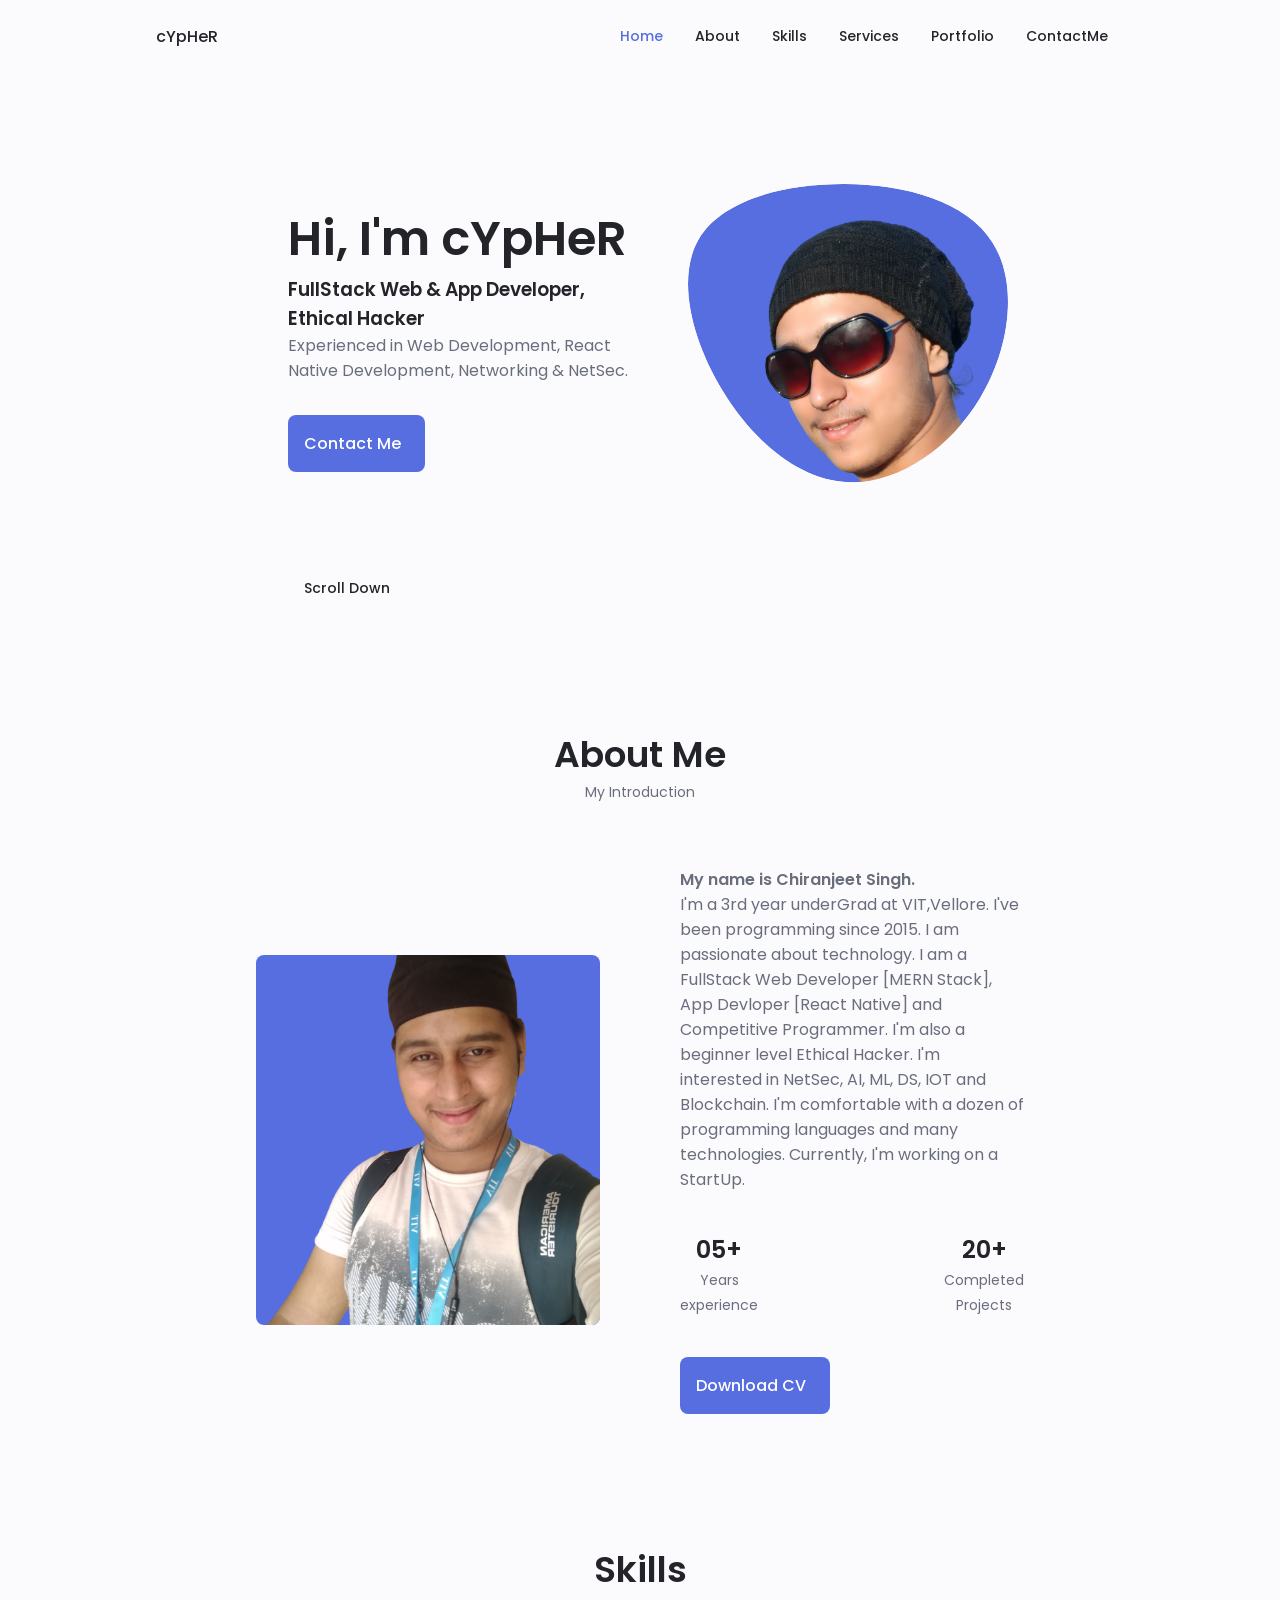
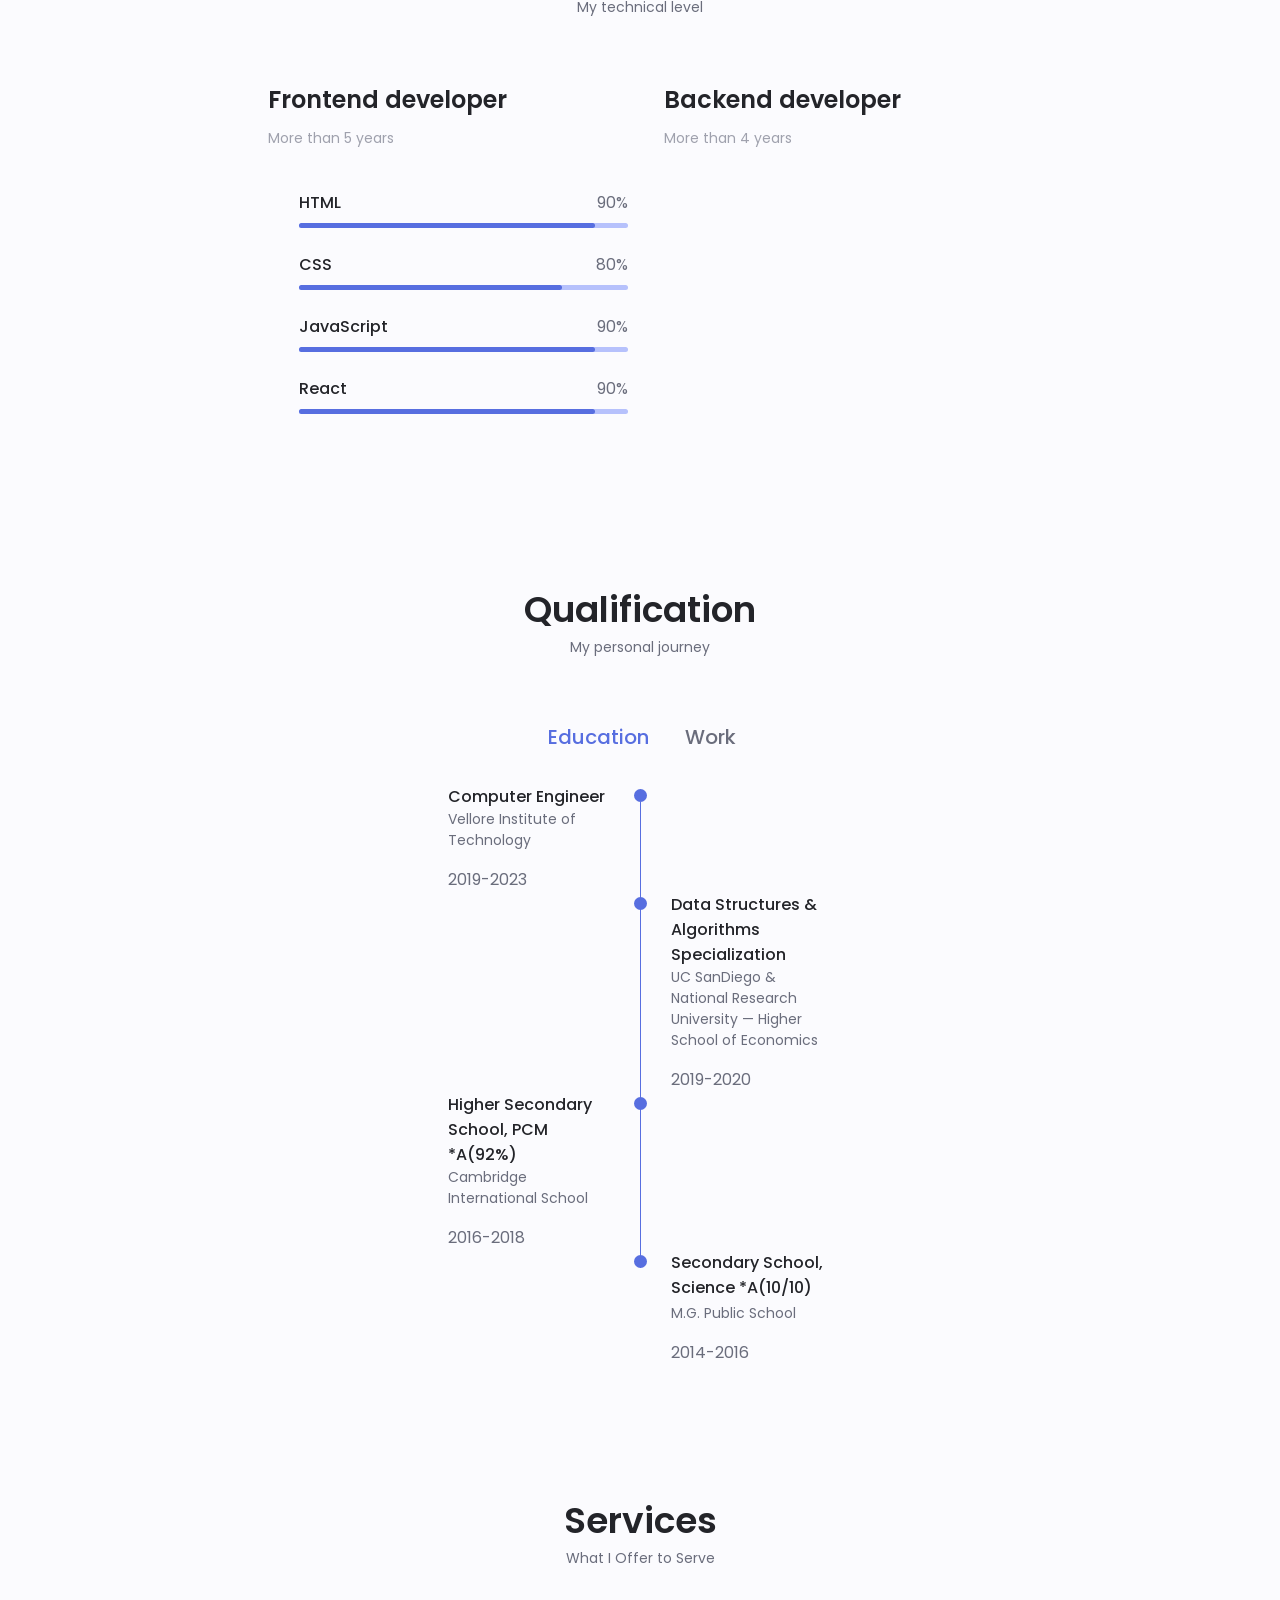
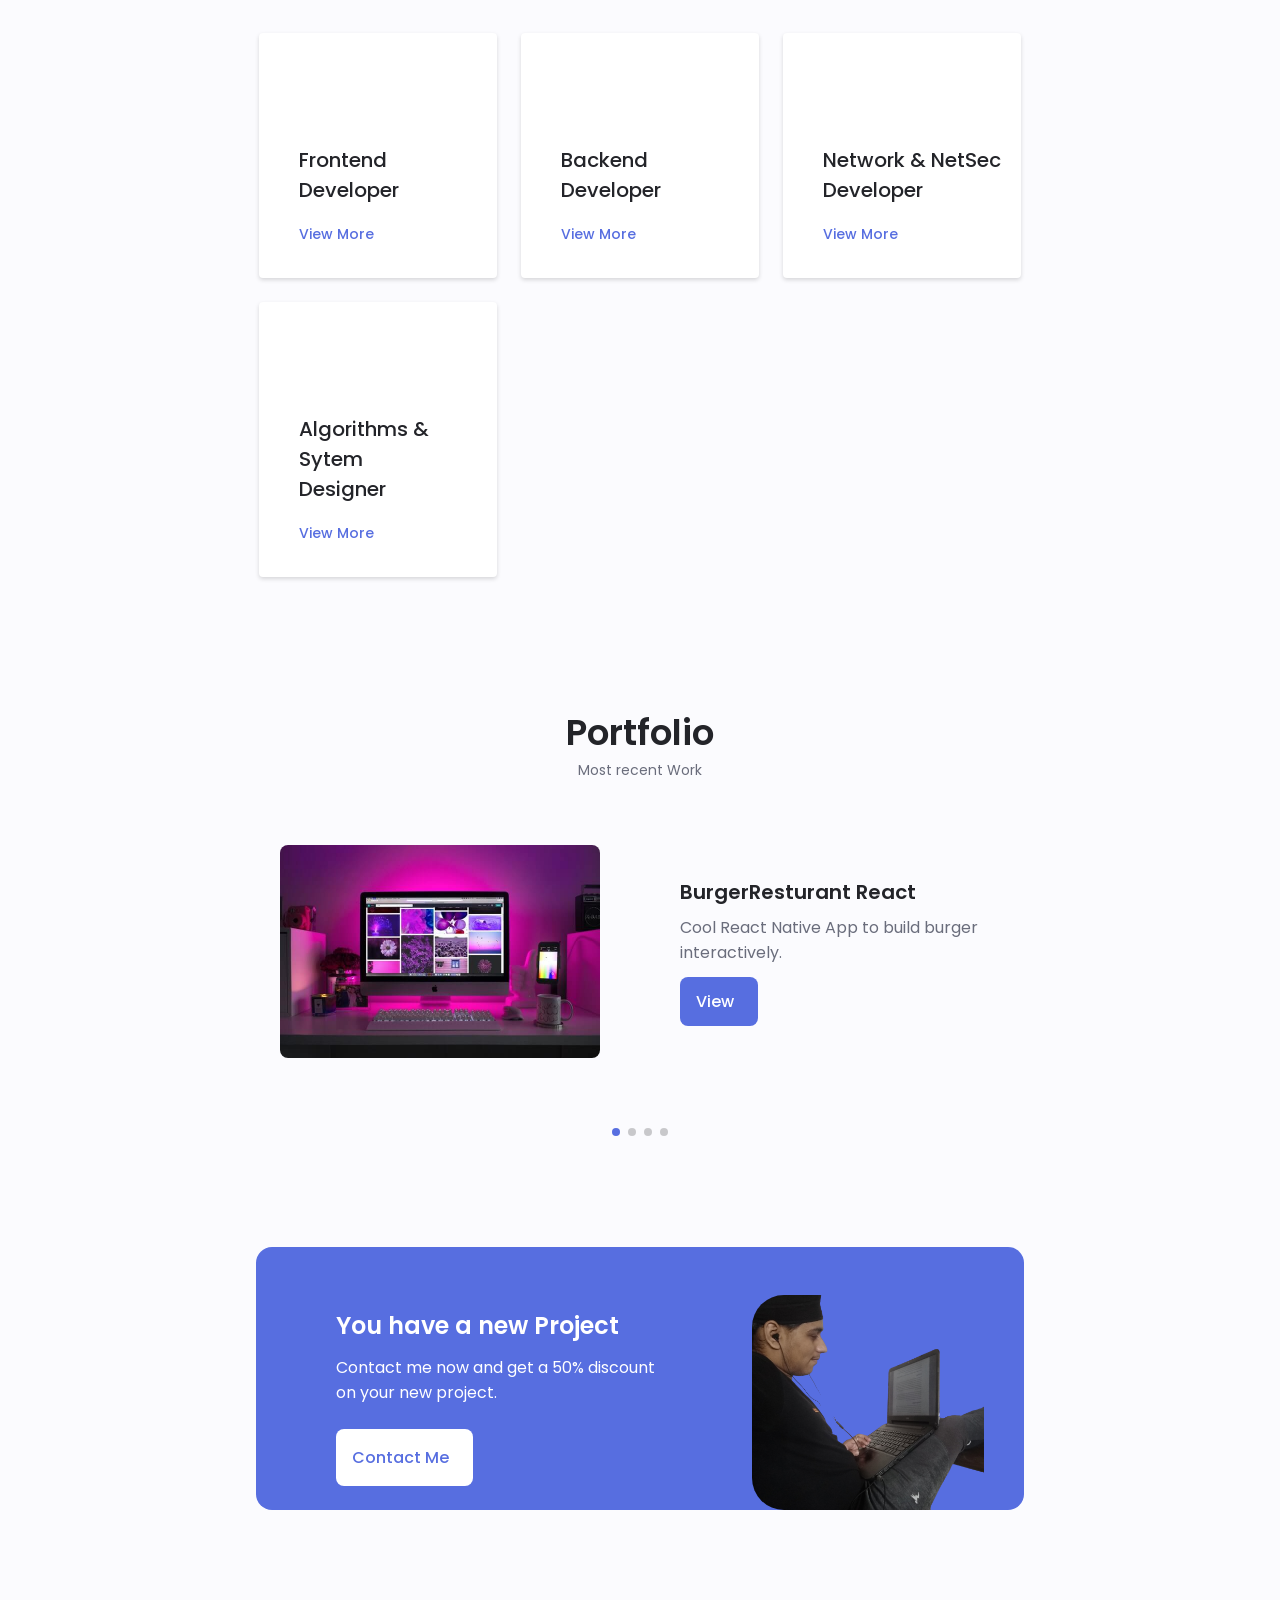
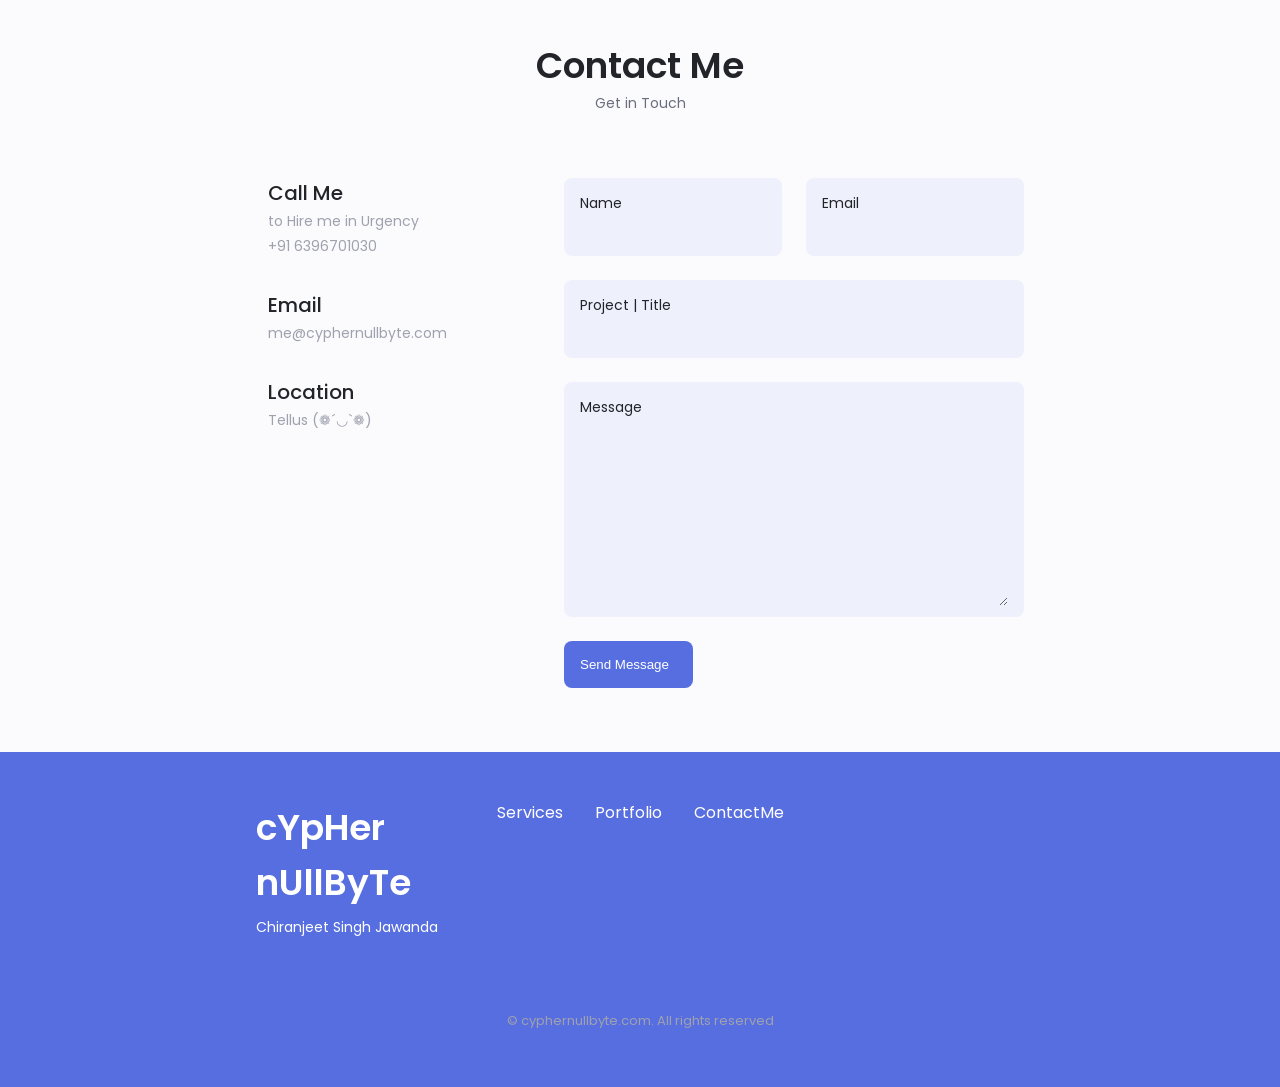
==== commit 3a7a96d1: "update" ====
--- a/indexfull.html
+++ b/indexfull.html
@@ -107,7 +107,7 @@
                                 Hi, I'm cYpHeR
                             </h1>
                             <h3> FullStack Web & App Developer, Ethical Hacker</h3>
-                            <p class="home__description">Experienced in Web Development, React Native Development, Networking & NetSec, Ethical Hacking, and Competitive Coding.</p>
+                            <p class="home__description">Experienced in Web Development, React Native Development, Networking & NetSec.</p>
                             <a href="#contact" class="button button--flex">
                                 Contact Me<i class="uil uil-message button__icon"></i>
                             </a>
@@ -132,7 +132,7 @@
                     <div class="about__data">
                         <span class="about__subtitle">My name is Chiranjeet Singh.</span>
                         <p class="about__description">
-                            I'm a 2nd year underGrad at VIT,Vellore. I've been programming since 2015. I am passionate about technology. I am a FullStack Web Developer [MERN Stack], App Devloper [React Native] and Competitive Programmer.
+                            I'm a 3rd year underGrad at VIT,Vellore. I've been programming since 2015. I am passionate about technology. I am a FullStack Web Developer [MERN Stack], App Devloper [React Native] and Competitive Programmer.
                             I'm also a beginner level Ethical Hacker. I'm interested in NetSec, AI, ML, DS, IOT and Blockchain. I'm comfortable with a dozen of programming languages and many technologies. Currently, I'm working on a StartUp.
                         </p>
                         <div class="about__info">
@@ -561,7 +561,7 @@
                             <div class="portfolio__data">
                                 <h3 class="portfolio__title">BurgerResturant React</h3>
                                 <p class="portfolio__description">Cool React Native App to build burger interactively.</p>
-                                <a href="https://github.com/cypher-nullbyte/BurgerResturant" class="button button--flex button--small portfolio__button">
+                                <a href="https://github.com/cypher-nullbyte/BurgerResturant" class="button button--flex button--small portfolio__button" target="_blank">
                                     View
                                     <i class="uil uil-arrow-right button__icon "></i>
                                 </a>
@@ -573,7 +573,7 @@
                             <div class="portfolio__data">
                                 <h3 class="portfolio__title">Advanced Multimedia Obfuscation</h3>
                                 <p class="portfolio__description">Used Visual Cryptography and LSB Steganography together.</p>
-                                <a href="https://github.com/cypher-nullbyte/Advanced-Multimedia-Obfuscation" class="button button--flex button--small portfolio__button">
+                                <a href="https://github.com/cypher-nullbyte/Advanced-Multimedia-Obfuscation" class="button button--flex button--small portfolio__button" target="_blank">
                                     View
                                     <i class="uil uil-arrow-right button__icon "></i>
                                 </a>
@@ -585,7 +585,7 @@
                             <div class="portfolio__data">
                                 <h3 class="portfolio__title">ShopIn</h3>
                                 <p class="portfolio__description">Amazon.com Motivated Replica. Demo Link available soon...</p>
-                                <a href="#protfolio" class="button button--flex button--small portfolio__button">
+                                <a href="#protfolio" class="button button--flex button--small portfolio__button" target="_blank">
                                     Demo
                                     <i class="uil uil-arrow-right button__icon "></i>
                                 </a>
@@ -597,7 +597,7 @@
                             <div class="portfolio__data">
                                 <h3 class="portfolio__title">The Meals App</h3>
                                 <p class="portfolio__description">React Native Application for Recipes with basic features like lactose, gluten, vegan filters</p>
-                                <a href="https://github.com/cypher-nullbyte/the-meals-app" class="button button--flex button--small portfolio__button">
+                                <a href="https://github.com/cypher-nullbyte/the-meals-app" class="button button--flex button--small portfolio__button" target="_blank">
                                     View
                                     <i class="uil uil-arrow-right button__icon "></i>
                                 </a>
